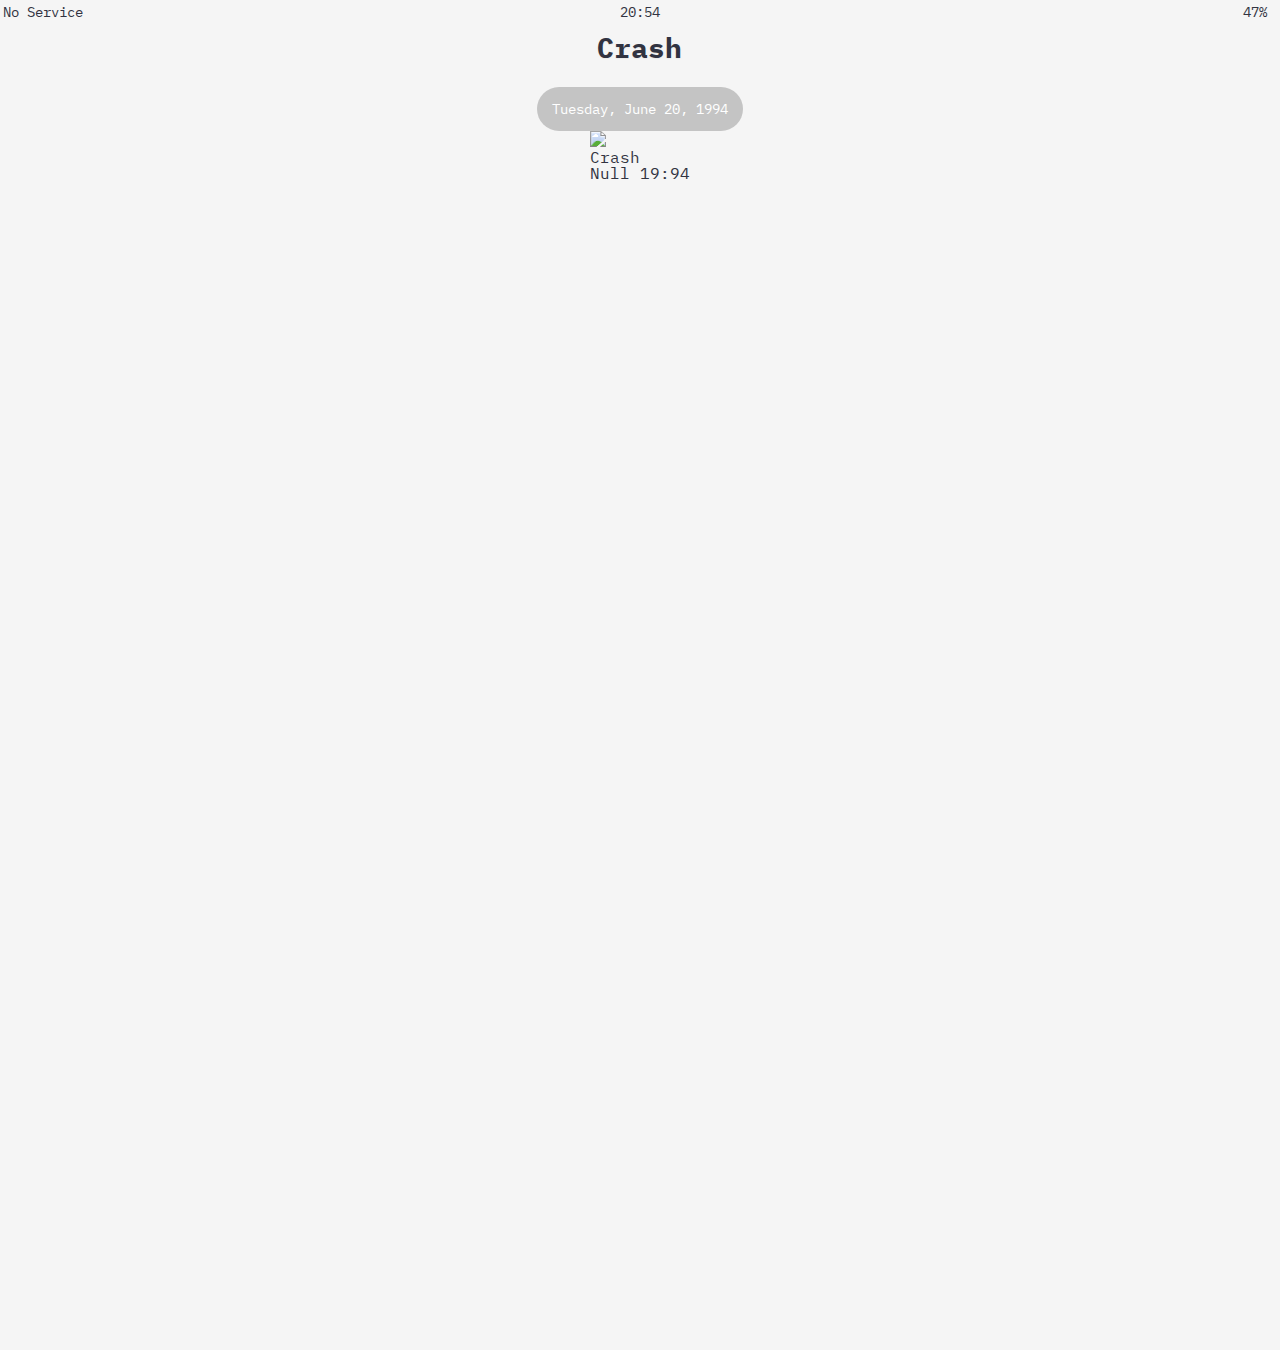
==== chat.html @ da1ebc40 "chat create" ====
<!DOCTYPE html>
<html lang="en">
  <head>
    <link rel="stylesheet" href="css/styles.css" />
    <meta charset="UTF-8" />
    <meta http-equiv="X-UA-Compatible" content="IE=edge" />
    <meta name="viewport" content="width=device-width, initial-scale=1.0" />
    <title>Chat - Button Talk</title>
  </head>
  <body id="chat-screen">
    <div class="status-bar">
      <div class="status-bar__column">
        <span> No Service </span>
        <i class="fas fa-wifi"></i>
      </div>
      <div class="status-bar__column">
        <span>20:54</span>
      </div>
      <div class="status-bar__column">
        <span>47%</span>
        <i class="fas fa-battery-half fa-lg"></i>
        <i class="far fa-dot-circle"></i>
      </div>
    </div>

    <header class="alt-header">
      <div class="alt-header__column">
        <a href="javascript:history.back()">
          <i class="fas fa-angle-left fa-2x"></i>
        </a>
      </div>
      <div class="alt-header__column">
        <h1 class="alt-header__title">Crash</h1>
      </div>
      <div class="alt-header__column">
        <span><i class="fas fa-search fa-lg"></i> </span>
        <span><i class="fas fa-bars fa-lg"></i> </span>
      </div>
    </header>

    <main class="main-screen main-chat">
      <div class="chat__timestamp">Tuesday, June 20, 1994</div>

      <div class="message-row">
        <img
          src="https://encrypted-tbn0.gstatic.com/images?q=tbn:ANd9GcQpN0Snw5kYfKxSDc9iciXLTg9YLxNrCB0Blg&usqp=CAU"
        />
        <div class="message-row__content">
          <span class="message-author">Crash</span>
          <div class="message__info">
            <span class="message__bubble">Null</span>
            <span class="message__time">19:94</span>
          </div>
        </div>
      </div>
    </main>

    <script
      src="https://kit.fontawesome.com/50dae95839.js"
      crossorigin="anonymous"
    ></script>
  </body>
</html>
---- css/styles.css ----
@import url("https://fonts.googleapis.com/css2?family=IBM+Plex+Mono:wght@600;700&display=swap");
@import "reset.css";
@import "variables.css";

/* Components */
@import "components/status-bar.css";
@import "components/nav-bar.css";
@import "components/screen-header.css";
@import "components/user-component.css";
@import "components/badge.css";
@import "components/point.css";
@import "components/icon-row.css";
@import "components/alt-screen-header.css";

/* Screens */
@import "screens/login.css";
@import "screens/friends.css";
@import "screens/find.css";
@import "screens/more.css";
@import "screens/settings.css";
@import "screens/chat.css";
@font-face {
  font-family: "IBMPlexSansKR-Regular";
  src: url("https://cdn.jsdelivr.net/gh/projectnoonnu/noonfonts_20-07@1.0/IBMPlexSansKR-Regular.woff")
    format("woff");
  font-weight: normal;
  font-style: normal;
}

*,
body {
  font-family: "IBM Plex Mono", "IBMPlexSansKR-Regular", monospace;
}
body {
  background-color: gainsboro;
  color: var(--charcoal);
}
.main-screen {
  padding: 0px var(--horizontal-space);
}
.opacity0 {
  opacity: 0;
}
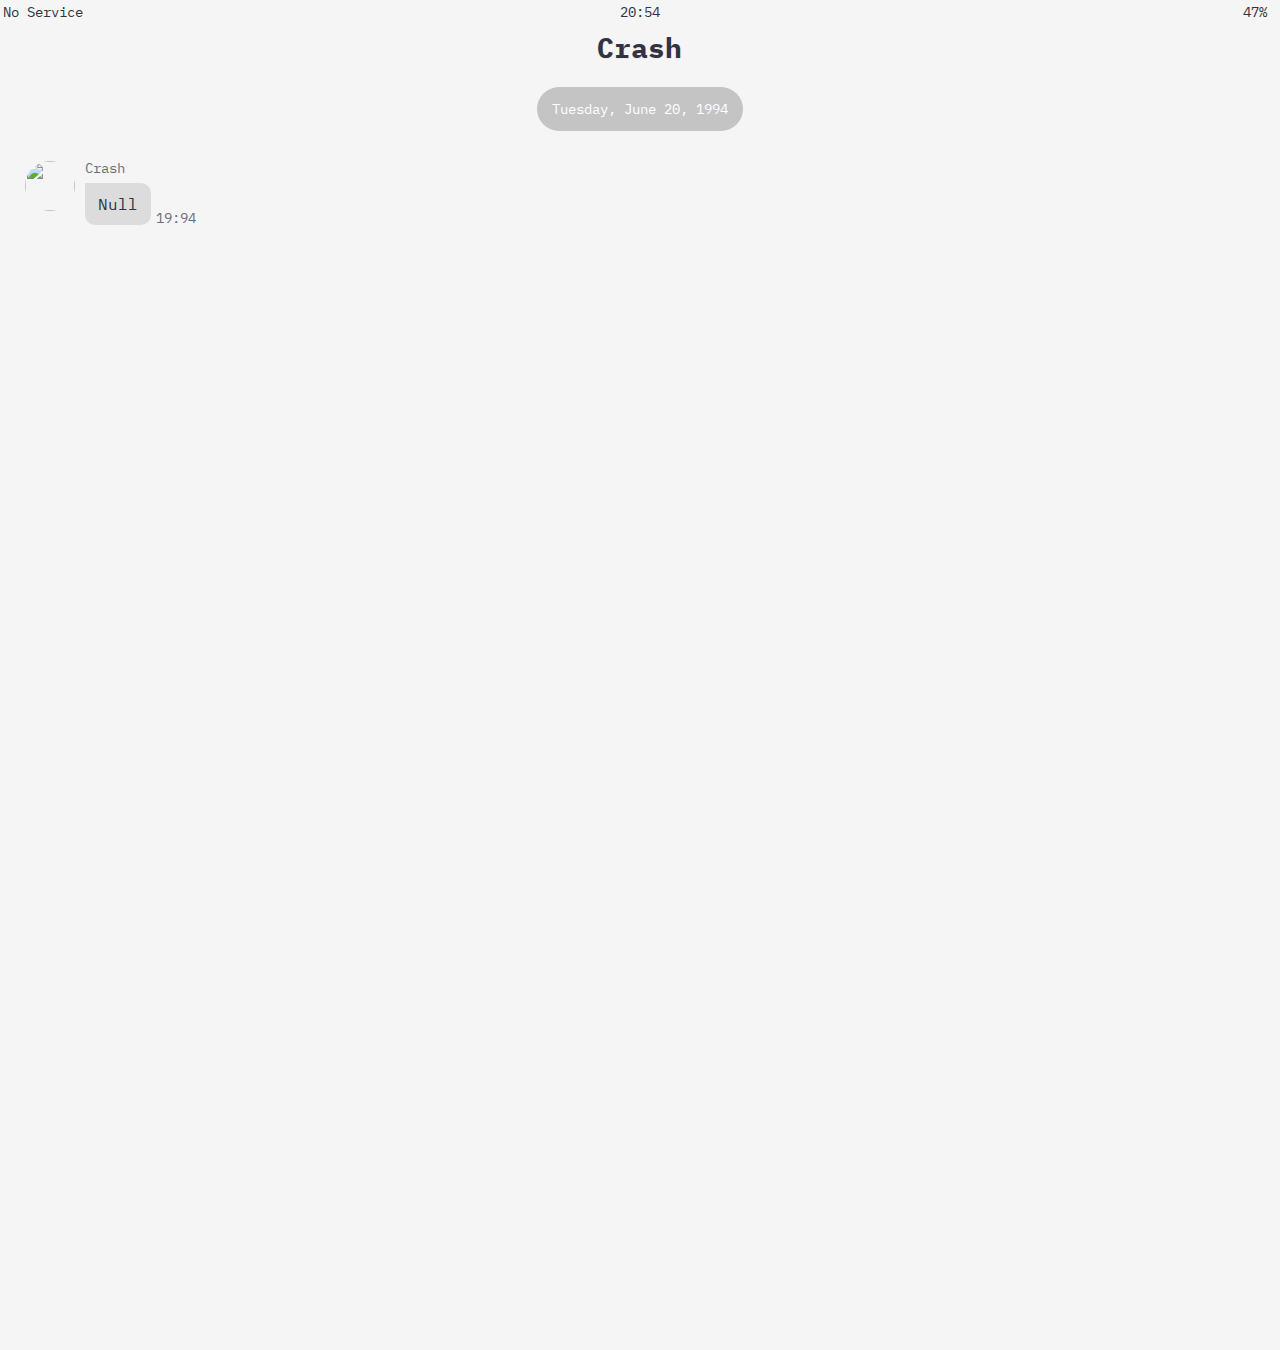
==== commit e11489a2: "message 1" ====
--- a/chat.html
+++ b/chat.html
@@ -46,7 +46,7 @@
           src="https://encrypted-tbn0.gstatic.com/images?q=tbn:ANd9GcQpN0Snw5kYfKxSDc9iciXLTg9YLxNrCB0Blg&usqp=CAU"
         />
         <div class="message-row__content">
-          <span class="message-author">Crash</span>
+          <span class="message__author">Crash</span>
           <div class="message__info">
             <span class="message__bubble">Null</span>
             <span class="message__time">19:94</span>
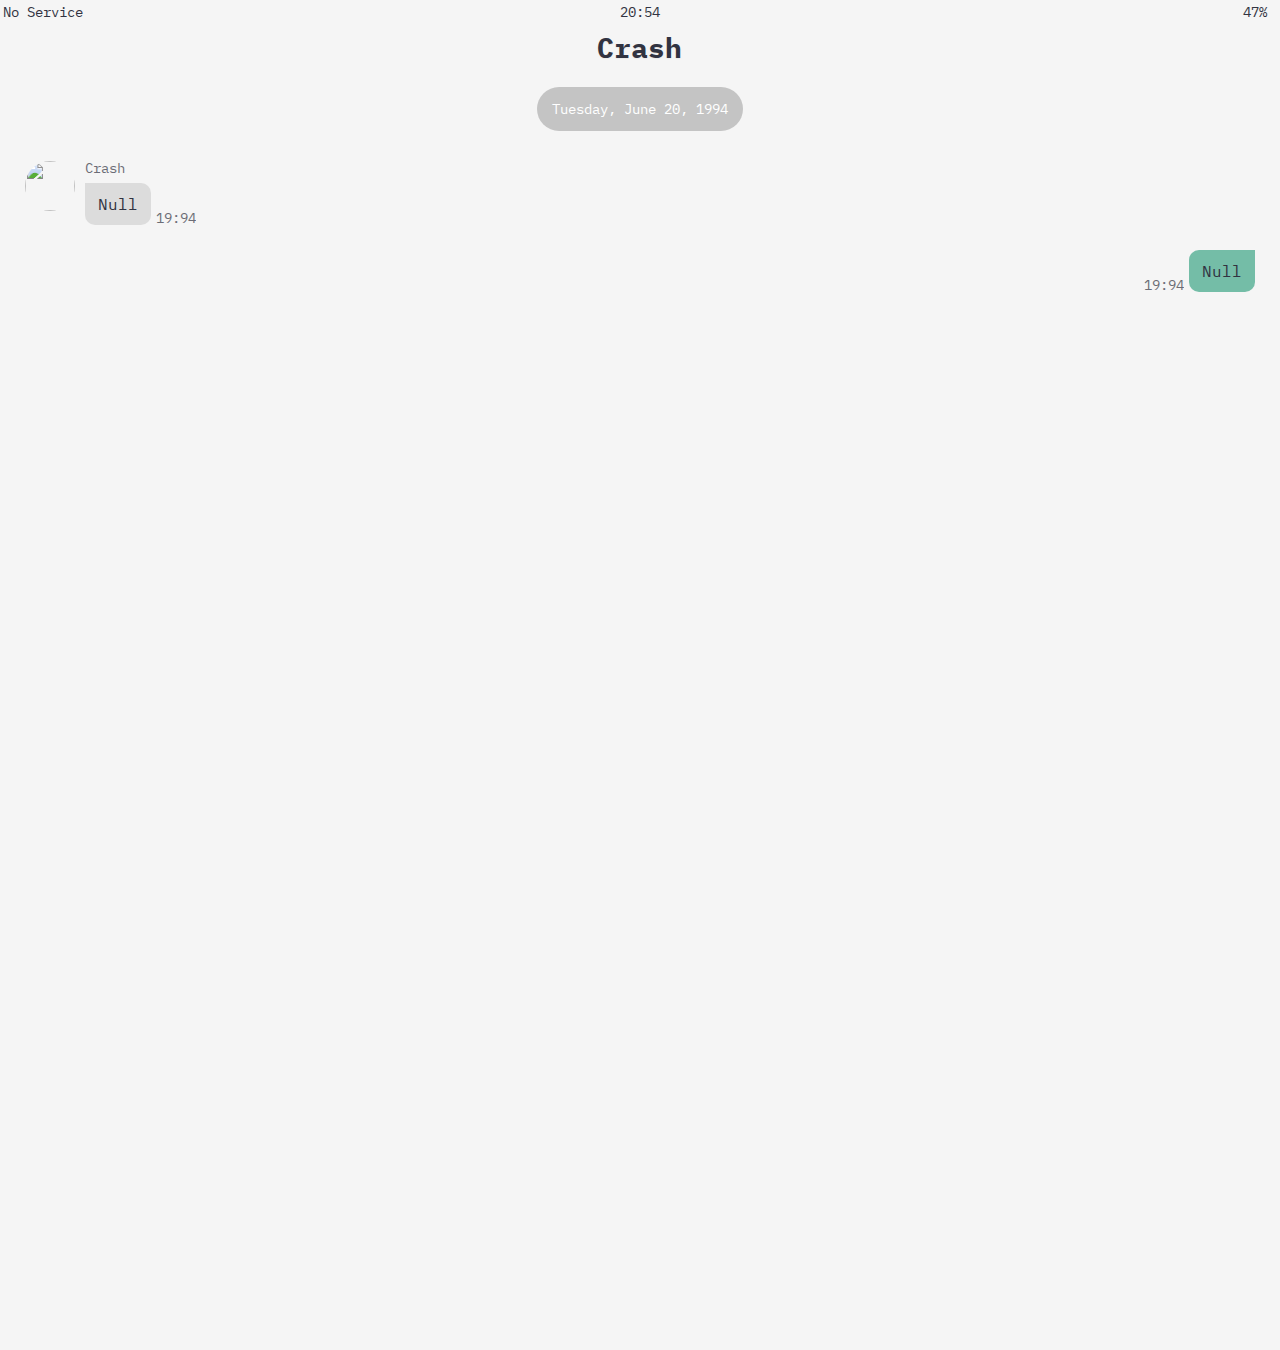
==== commit 6039a838: "message 2 own" ====
--- a/chat.html
+++ b/chat.html
@@ -53,6 +53,15 @@
           </div>
         </div>
       </div>
+
+      <div class="message-row message-row--own">
+        <div class="message-row__content">
+          <div class="message__info">
+            <span class="message__bubble">Null</span>
+            <span class="message__time">19:94</span>
+          </div>
+        </div>
+      </div>
     </main>
 
     <script
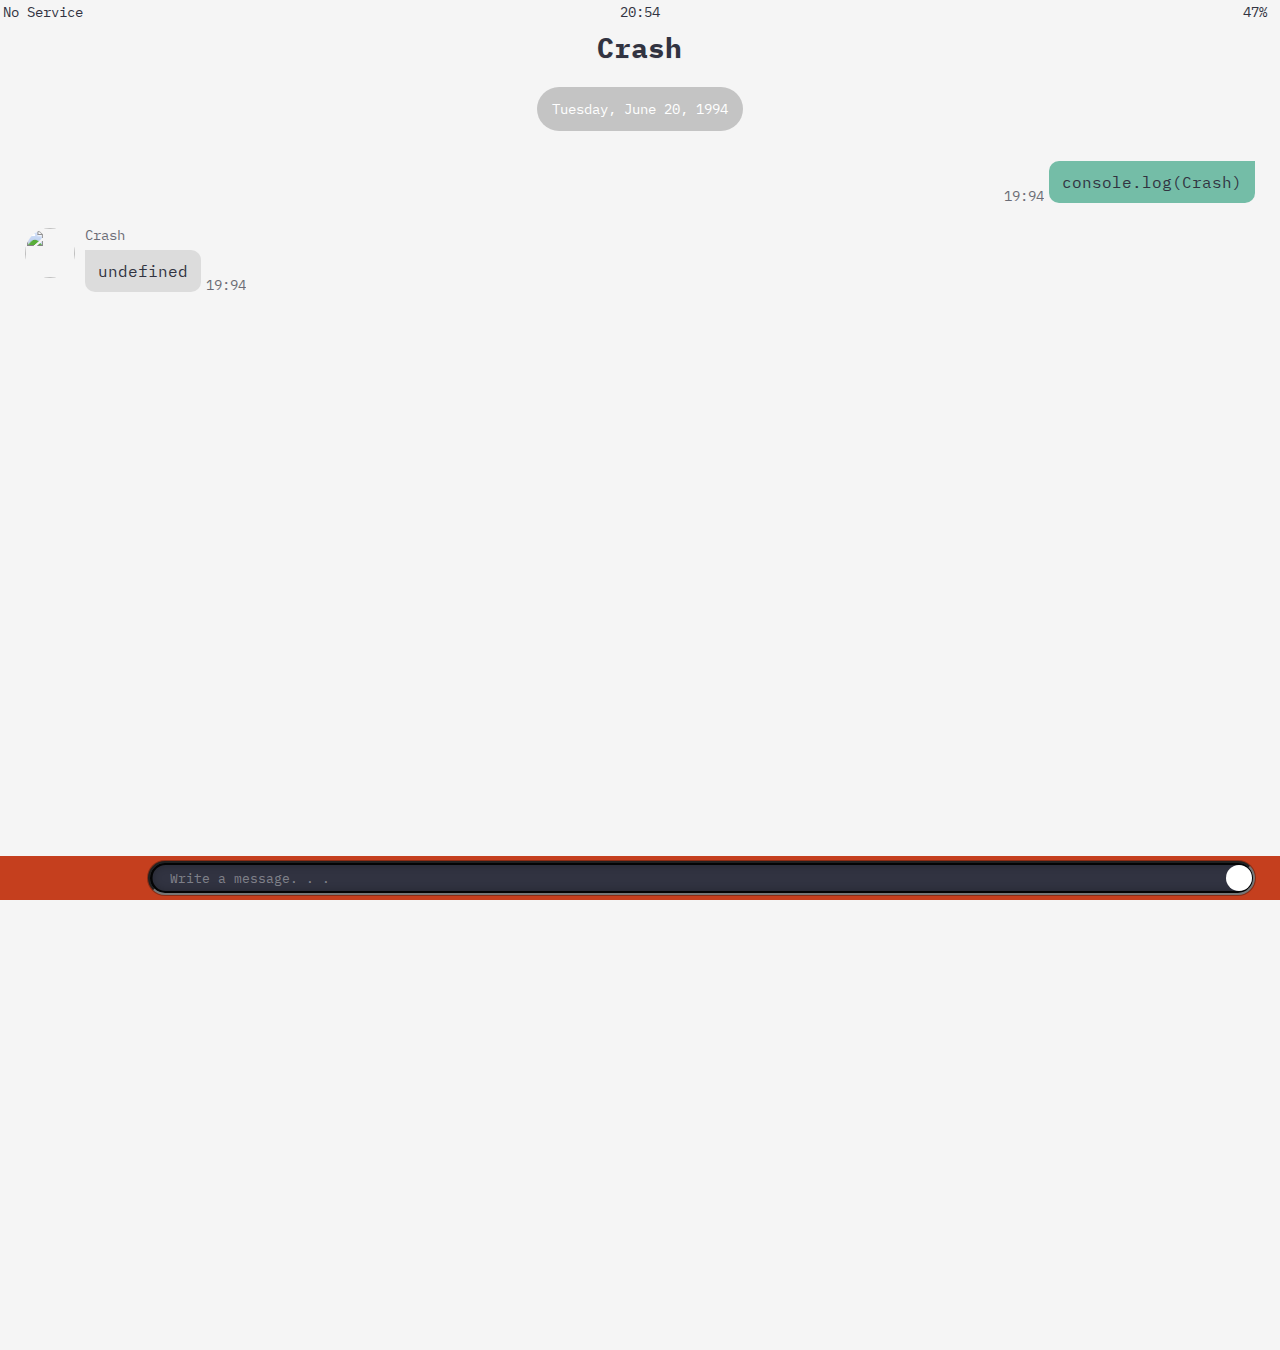
==== commit 3e948912: "chat reply input" ====
--- a/chat.html
+++ b/chat.html
@@ -41,6 +41,15 @@
     <main class="main-screen main-chat">
       <div class="chat__timestamp">Tuesday, June 20, 1994</div>
 
+      <div class="message-row message-row--own">
+        <div class="message-row__content">
+          <div class="message__info">
+            <span class="message__bubble">console.log(Crash)</span>
+            <span class="message__time">19:94</span>
+          </div>
+        </div>
+      </div>
+
       <div class="message-row">
         <img
           src="https://encrypted-tbn0.gstatic.com/images?q=tbn:ANd9GcQpN0Snw5kYfKxSDc9iciXLTg9YLxNrCB0Blg&usqp=CAU"
@@ -48,21 +57,25 @@
         <div class="message-row__content">
           <span class="message__author">Crash</span>
           <div class="message__info">
-            <span class="message__bubble">Null</span>
-            <span class="message__time">19:94</span>
-          </div>
-        </div>
-      </div>
-
-      <div class="message-row message-row--own">
-        <div class="message-row__content">
-          <div class="message__info">
-            <span class="message__bubble">Null</span>
+            <span class="message__bubble">undefined</span>
             <span class="message__time">19:94</span>
           </div>
         </div>
       </div>
     </main>
+
+    <form class="reply">
+      <div class="reply__column">
+        <i class="far fa-plus-square fa-lg"></i>
+      </div>
+      <div class="reply__column">
+        <input type="text" placeholder="Write a message. . ." />
+        <i class="far fa-smile fa-lg"></i>
+        <button>
+          <i class="fas fa-arrow-up"></i>
+        </button>
+      </div>
+    </form>
 
     <script
       src="https://kit.fontawesome.com/50dae95839.js"
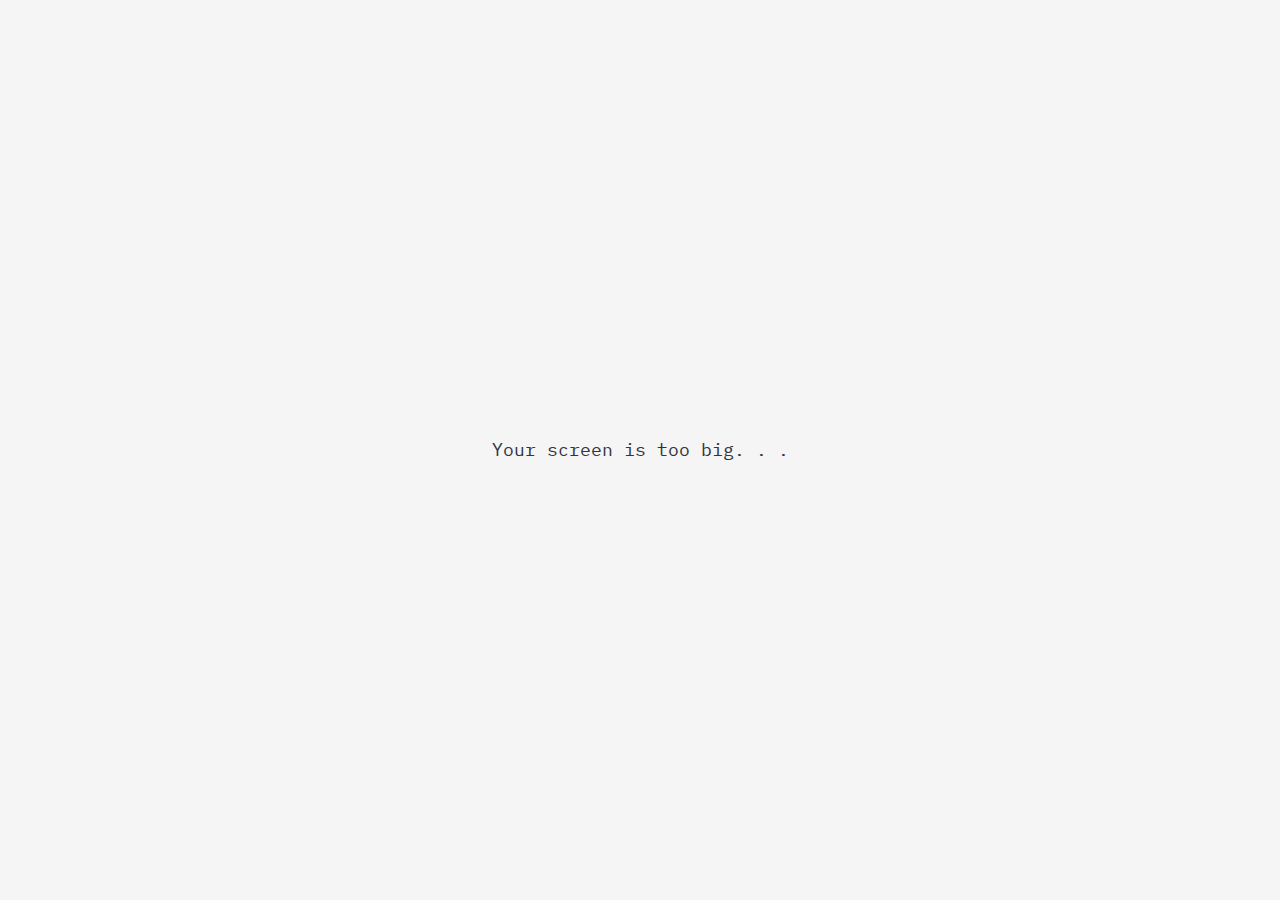
==== commit 7bca8117: "add no-mobile" ====
--- a/chat.html
+++ b/chat.html
@@ -77,6 +77,10 @@
       </div>
     </form>
 
+    <div id="no-mobile">
+      <span>Your screen is too big. . .</span>
+    </div>
+
     <script
       src="https://kit.fontawesome.com/50dae95839.js"
       crossorigin="anonymous"
--- a/css/styles.css
+++ b/css/styles.css
@@ -11,6 +11,7 @@
 @import "components/point.css";
 @import "components/icon-row.css";
 @import "components/alt-screen-header.css";
+@import "components/no-mobile.css";
 
 /* Screens */
 @import "screens/login.css";
